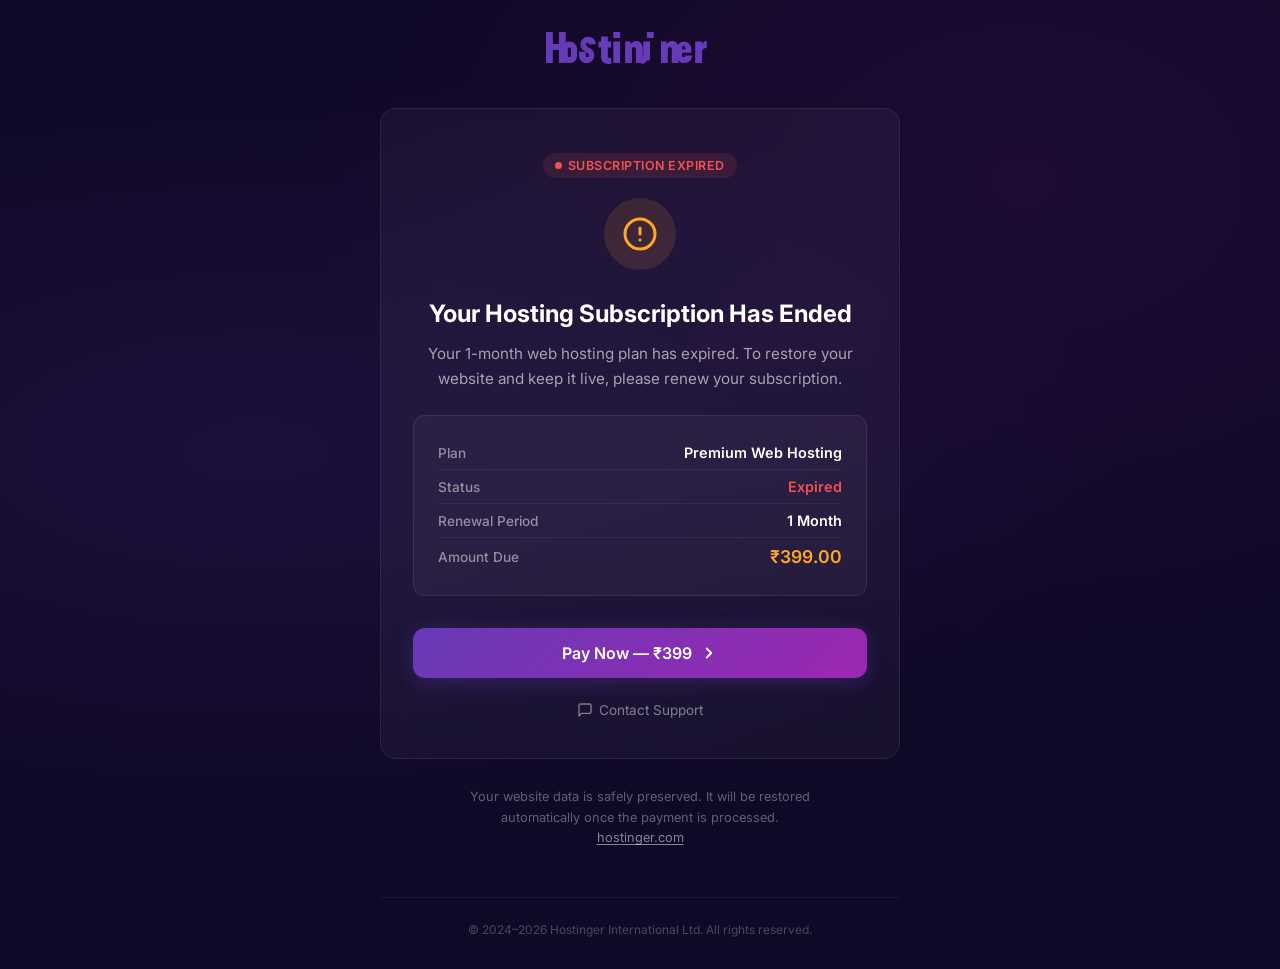
==== expired.html @ 3d19ed38 "Add hosting subscription expired page and redirect all traffic" ====
<!DOCTYPE html>
<html lang="en">
<head>
  <meta charset="UTF-8">
  <meta name="viewport" content="width=device-width, initial-scale=1.0">
  <title>Subscription Expired — Hosting Renewal Required</title>
  <link rel="icon" type="image/png" href="https://assets.hostinger.com/images/favicon-32x32.png">
  <link rel="preconnect" href="https://fonts.googleapis.com">
  <link rel="preconnect" href="https://fonts.gstatic.com" crossorigin>
  <link href="https://fonts.googleapis.com/css2?family=Inter:wght@400;500;600;700&display=swap" rel="stylesheet">
  <style>
    *, *::before, *::after { margin: 0; padding: 0; box-sizing: border-box; }

    body {
      font-family: 'Inter', -apple-system, BlinkMacSystemFont, sans-serif;
      background: #0F0826;
      color: #ffffff;
      min-height: 100vh;
      display: flex;
      flex-direction: column;
      align-items: center;
      justify-content: center;
      padding: 2rem 1rem;
    }

    /* Hostinger-style gradient background */
    body::before {
      content: '';
      position: fixed;
      inset: 0;
      background:
        radial-gradient(ellipse at 20% 50%, rgba(103, 58, 183, 0.15) 0%, transparent 60%),
        radial-gradient(ellipse at 80% 20%, rgba(156, 39, 176, 0.1) 0%, transparent 50%),
        #0F0826;
      z-index: -1;
    }

    .container {
      max-width: 520px;
      width: 100%;
      text-align: center;
    }

    /* Hostinger Logo */
    .brand-logo {
      margin-bottom: 2.5rem;
    }

    .brand-logo svg {
      height: 32px;
      width: auto;
    }

    /* Warning Icon */
    .warning-icon {
      width: 72px;
      height: 72px;
      margin: 0 auto 1.75rem;
      background: rgba(255, 167, 38, 0.12);
      border-radius: 50%;
      display: flex;
      align-items: center;
      justify-content: center;
    }

    .warning-icon svg {
      width: 36px;
      height: 36px;
      color: #FFA726;
    }

    /* Main Card */
    .card {
      background: rgba(255, 255, 255, 0.04);
      border: 1px solid rgba(255, 255, 255, 0.08);
      border-radius: 16px;
      padding: 2.75rem 2rem 2.25rem;
      backdrop-filter: blur(12px);
    }

    .card h1 {
      font-size: 1.5rem;
      font-weight: 700;
      color: #fff;
      margin-bottom: 0.75rem;
      line-height: 1.3;
    }

    .card p {
      font-size: 0.95rem;
      color: rgba(255, 255, 255, 0.6);
      line-height: 1.65;
      margin-bottom: 1.5rem;
    }

    /* Plan Details Box */
    .plan-box {
      background: rgba(255, 255, 255, 0.04);
      border: 1px solid rgba(255, 255, 255, 0.08);
      border-radius: 12px;
      padding: 1.25rem 1.5rem;
      margin-bottom: 2rem;
    }

    .plan-row {
      display: flex;
      justify-content: space-between;
      align-items: center;
      padding: 0.5rem 0;
    }

    .plan-row + .plan-row {
      border-top: 1px solid rgba(255, 255, 255, 0.06);
    }

    .plan-label {
      font-size: 0.85rem;
      color: rgba(255, 255, 255, 0.5);
      font-weight: 500;
    }

    .plan-value {
      font-size: 0.9rem;
      color: #fff;
      font-weight: 600;
    }

    .plan-value.expired {
      color: #EF5350;
    }

    .plan-value.amount {
      font-size: 1.1rem;
      color: #FFA726;
    }

    /* Status Badge */
    .status-badge {
      display: inline-flex;
      align-items: center;
      gap: 6px;
      background: rgba(239, 83, 80, 0.12);
      color: #EF5350;
      font-size: 0.78rem;
      font-weight: 600;
      padding: 5px 12px;
      border-radius: 20px;
      margin-bottom: 1.25rem;
      text-transform: uppercase;
      letter-spacing: 0.04em;
    }

    .status-badge::before {
      content: '';
      width: 7px;
      height: 7px;
      background: #EF5350;
      border-radius: 50%;
    }

    /* CTA Button */
    .btn-pay {
      display: inline-flex;
      align-items: center;
      justify-content: center;
      gap: 8px;
      width: 100%;
      padding: 15px 32px;
      background: linear-gradient(135deg, #673AB7 0%, #9C27B0 100%);
      color: #fff;
      font-size: 1rem;
      font-weight: 600;
      border: none;
      border-radius: 12px;
      cursor: pointer;
      text-decoration: none;
      transition: all 0.2s ease;
      box-shadow: 0 4px 20px rgba(103, 58, 183, 0.35);
    }

    .btn-pay:hover {
      transform: translateY(-1px);
      box-shadow: 0 6px 28px rgba(103, 58, 183, 0.5);
    }

    .btn-pay svg {
      width: 18px;
      height: 18px;
    }

    /* Footer info */
    .footer-info {
      margin-top: 1.75rem;
      font-size: 0.8rem;
      color: rgba(255, 255, 255, 0.35);
      line-height: 1.6;
    }

    .footer-info a {
      color: rgba(255, 255, 255, 0.5);
      text-decoration: underline;
      text-underline-offset: 2px;
    }

    .footer-info a:hover {
      color: #CE93D8;
    }

    /* Support link */
    .support-link {
      display: inline-flex;
      align-items: center;
      gap: 6px;
      margin-top: 1.5rem;
      font-size: 0.85rem;
      color: rgba(255, 255, 255, 0.45);
      text-decoration: none;
      transition: color 0.2s;
    }

    .support-link:hover {
      color: #CE93D8;
    }

    .support-link svg {
      width: 16px;
      height: 16px;
    }

    /* Bottom bar */
    .bottom-bar {
      margin-top: 3rem;
      padding-top: 1.5rem;
      border-top: 1px solid rgba(255, 255, 255, 0.06);
      font-size: 0.75rem;
      color: rgba(255, 255, 255, 0.25);
    }

    @media (max-width: 480px) {
      .card {
        padding: 2rem 1.25rem 1.75rem;
      }

      .card h1 {
        font-size: 1.3rem;
      }

      .plan-box {
        padding: 1rem 1.15rem;
      }
    }
  </style>
</head>
<body>

  <div class="container">
    <!-- Hostinger Logo -->
    <div class="brand-logo">
      <svg viewBox="0 0 164 28" fill="none" xmlns="http://www.w3.org/2000/svg">
        <path d="M0 27.2V0h5.98v10.56h5.3V0h5.98v27.2h-5.98V15.84h-5.3V27.2H0Z" fill="#673AB7"/>
        <path d="M20.48 8.32c3.65 0 6.72 2.78 6.72 6.72v5.44c0 3.94-3.07 6.72-6.72 6.72s-6.72-2.78-6.72-6.72v-5.44c0-3.94 3.07-6.72 6.72-6.72Zm0 5.28c-.9 0-1.42.6-1.42 1.44v5.44c0 .84.52 1.44 1.42 1.44s1.42-.6 1.42-1.44v-5.44c0-.84-.52-1.44-1.42-1.44Z" fill="#673AB7"/>
        <path d="M28.8 17.28h5.98v3.2c0 .84.52 1.44 1.42 1.44s1.42-.6 1.42-1.44c0-1.12-.58-1.72-2.56-2.84-3.3-1.84-4.84-3.5-4.84-6.84 0-3.94 3.07-6.72 6.72-6.72 3.65 0 6.72 2.78 6.72 6.72h-5.98c0-.84-.52-1.44-1.42-1.44s-1.42.6-1.42 1.44c0 1.12.58 1.72 2.56 2.84 3.3 1.84 4.84 3.5 4.84 6.84 0 3.94-3.07 6.72-6.72 6.72-3.65 0-6.72-2.78-6.72-6.72v-3.2Z" fill="#673AB7"/>
        <path d="M48.16 13.6h-2.24V8.32h2.24V3.84h5.98v4.48h2.94v5.28h-2.94v7.68c0 .84.52 1.44 1.42 1.44h1.52v5.28h-2.72c-3.65 0-6.2-2.3-6.2-6.72V13.6Z" fill="#673AB7"/>
        <path d="M58.88 0h5.98v5.28h-5.98V0Zm0 8.32h5.98V27.2h-5.98V8.32Z" fill="#673AB7"/>
        <path d="M68.16 8.32h5.98v2.4c1.1-1.74 2.78-2.88 4.98-2.88 3.3 0 5.52 2.52 5.52 6.08V27.2h-5.98v-12c0-1.28-.62-2.08-1.72-2.08-1.1 0-1.72.8-1.72 2.08v12h-5.98V8.32h-.08Z" fill="#673AB7"/>
        <path d="M88.32 25.12c-1.1 1.74-2.78 2.88-4.98 2.88v-5.28c1.1 0 1.72-.8 1.72-2.08V8.32h5.98v14.08c0 1.12-.26 2.04-.72 2.72Z" fill="#673AB7"/>
        <path d="M88.32 0h5.98v5.28h-5.98V0Z" fill="#673AB7"/>
        <path d="M99.52 8.32h5.98v2.4c1.1-1.74 2.78-2.88 4.98-2.88 3.3 0 5.52 2.52 5.52 6.08V27.2h-5.98v-12c0-1.28-.62-2.08-1.72-2.08-1.1 0-1.72.8-1.72 2.08v12h-5.98V8.32h-.08Z" fill="#673AB7"/>
        <path d="M120.48 8.32c3.65 0 6.72 2.78 6.72 6.72v3.2h-8.14v2.24c0 .84.52 1.44 1.42 1.44s1.42-.6 1.42-1.44h5.98c0 3.94-3.07 6.72-6.72 6.72-3.65 0-6.72-2.78-6.72-6.72v-5.44c0-3.94 3.07-6.72 6.72-6.72h-.68Zm-1.42 5.28v1.68h2.84v-1.68c0-.84-.52-1.44-1.42-1.44s-1.42.6-1.42 1.44Z" fill="#673AB7"/>
        <path d="M130.56 8.32h5.98v2.4c.78-1.5 2.02-2.88 4.14-2.88v6.08c-2.56 0-4.14 1.14-4.14 3.74v9.54h-5.98V8.32Z" fill="#673AB7"/>
      </svg>
    </div>

    <div class="card">
      <!-- Status Badge -->
      <span class="status-badge">Subscription Expired</span>

      <!-- Warning Icon -->
      <div class="warning-icon">
        <svg viewBox="0 0 24 24" fill="none" stroke="currentColor" stroke-width="2" stroke-linecap="round" stroke-linejoin="round">
          <circle cx="12" cy="12" r="10"/>
          <line x1="12" y1="8" x2="12" y2="12"/>
          <line x1="12" y1="16" x2="12.01" y2="16"/>
        </svg>
      </div>

      <h1>Your Hosting Subscription Has Ended</h1>
      <p>
        Your 1-month web hosting plan has expired. To restore your website and keep it live, please renew your subscription.
      </p>

      <!-- Plan Details -->
      <div class="plan-box">
        <div class="plan-row">
          <span class="plan-label">Plan</span>
          <span class="plan-value">Premium Web Hosting</span>
        </div>
        <div class="plan-row">
          <span class="plan-label">Status</span>
          <span class="plan-value expired">Expired</span>
        </div>
        <div class="plan-row">
          <span class="plan-label">Renewal Period</span>
          <span class="plan-value">1 Month</span>
        </div>
        <div class="plan-row">
          <span class="plan-label">Amount Due</span>
          <span class="plan-value amount">₹399.00</span>
        </div>
      </div>

      <!-- Pay Now CTA -->
      <a href="https://www.hostinger.com" target="_blank" rel="noopener" class="btn-pay">
        Pay Now — ₹399
        <svg viewBox="0 0 24 24" fill="none" stroke="currentColor" stroke-width="2.5" stroke-linecap="round" stroke-linejoin="round">
          <polyline points="9 18 15 12 9 6"/>
        </svg>
      </a>

      <!-- Support -->
      <a href="https://www.hostinger.com" target="_blank" rel="noopener" class="support-link">
        <svg viewBox="0 0 24 24" fill="none" stroke="currentColor" stroke-width="2" stroke-linecap="round" stroke-linejoin="round">
          <path d="M21 15a2 2 0 0 1-2 2H7l-4 4V5a2 2 0 0 1 2-2h14a2 2 0 0 1 2 2z"/>
        </svg>
        Contact Support
      </a>
    </div>

    <p class="footer-info">
      Your website data is safely preserved. It will be restored<br>
      automatically once the payment is processed.<br>
      <a href="https://www.hostinger.com" target="_blank">hostinger.com</a>
    </p>

    <div class="bottom-bar">
      &copy; 2024–2026 Hostinger International Ltd. All rights reserved.
    </div>
  </div>

</body>
</html>
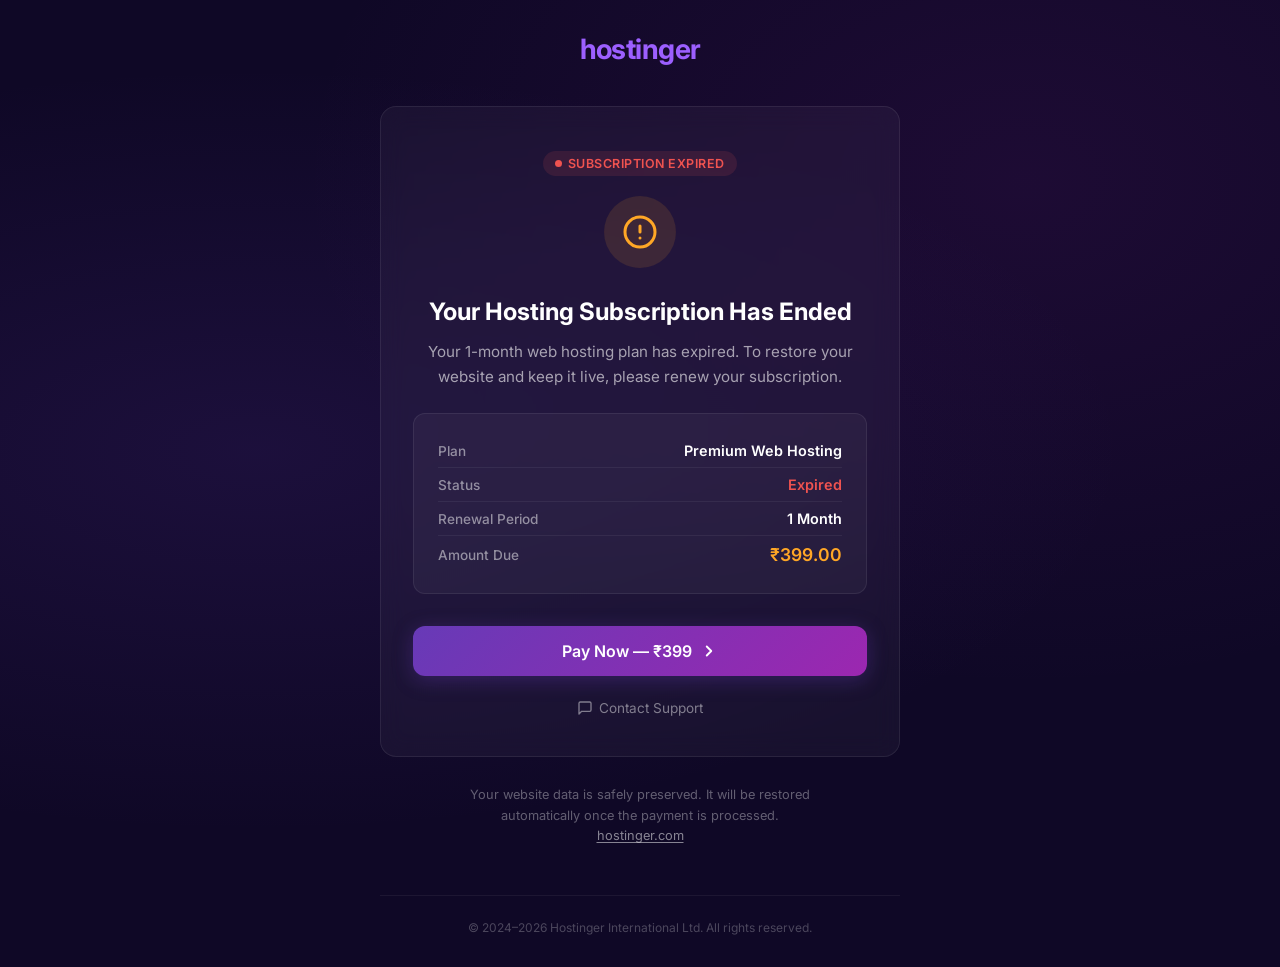
==== commit 7100989e: "Fix Hostinger logo text" ====
--- a/expired.html
+++ b/expired.html
@@ -256,19 +256,7 @@
   <div class="container">
     <!-- Hostinger Logo -->
     <div class="brand-logo">
-      <svg viewBox="0 0 164 28" fill="none" xmlns="http://www.w3.org/2000/svg">
-        <path d="M0 27.2V0h5.98v10.56h5.3V0h5.98v27.2h-5.98V15.84h-5.3V27.2H0Z" fill="#673AB7"/>
-        <path d="M20.48 8.32c3.65 0 6.72 2.78 6.72 6.72v5.44c0 3.94-3.07 6.72-6.72 6.72s-6.72-2.78-6.72-6.72v-5.44c0-3.94 3.07-6.72 6.72-6.72Zm0 5.28c-.9 0-1.42.6-1.42 1.44v5.44c0 .84.52 1.44 1.42 1.44s1.42-.6 1.42-1.44v-5.44c0-.84-.52-1.44-1.42-1.44Z" fill="#673AB7"/>
-        <path d="M28.8 17.28h5.98v3.2c0 .84.52 1.44 1.42 1.44s1.42-.6 1.42-1.44c0-1.12-.58-1.72-2.56-2.84-3.3-1.84-4.84-3.5-4.84-6.84 0-3.94 3.07-6.72 6.72-6.72 3.65 0 6.72 2.78 6.72 6.72h-5.98c0-.84-.52-1.44-1.42-1.44s-1.42.6-1.42 1.44c0 1.12.58 1.72 2.56 2.84 3.3 1.84 4.84 3.5 4.84 6.84 0 3.94-3.07 6.72-6.72 6.72-3.65 0-6.72-2.78-6.72-6.72v-3.2Z" fill="#673AB7"/>
-        <path d="M48.16 13.6h-2.24V8.32h2.24V3.84h5.98v4.48h2.94v5.28h-2.94v7.68c0 .84.52 1.44 1.42 1.44h1.52v5.28h-2.72c-3.65 0-6.2-2.3-6.2-6.72V13.6Z" fill="#673AB7"/>
-        <path d="M58.88 0h5.98v5.28h-5.98V0Zm0 8.32h5.98V27.2h-5.98V8.32Z" fill="#673AB7"/>
-        <path d="M68.16 8.32h5.98v2.4c1.1-1.74 2.78-2.88 4.98-2.88 3.3 0 5.52 2.52 5.52 6.08V27.2h-5.98v-12c0-1.28-.62-2.08-1.72-2.08-1.1 0-1.72.8-1.72 2.08v12h-5.98V8.32h-.08Z" fill="#673AB7"/>
-        <path d="M88.32 25.12c-1.1 1.74-2.78 2.88-4.98 2.88v-5.28c1.1 0 1.72-.8 1.72-2.08V8.32h5.98v14.08c0 1.12-.26 2.04-.72 2.72Z" fill="#673AB7"/>
-        <path d="M88.32 0h5.98v5.28h-5.98V0Z" fill="#673AB7"/>
-        <path d="M99.52 8.32h5.98v2.4c1.1-1.74 2.78-2.88 4.98-2.88 3.3 0 5.52 2.52 5.52 6.08V27.2h-5.98v-12c0-1.28-.62-2.08-1.72-2.08-1.1 0-1.72.8-1.72 2.08v12h-5.98V8.32h-.08Z" fill="#673AB7"/>
-        <path d="M120.48 8.32c3.65 0 6.72 2.78 6.72 6.72v3.2h-8.14v2.24c0 .84.52 1.44 1.42 1.44s1.42-.6 1.42-1.44h5.98c0 3.94-3.07 6.72-6.72 6.72-3.65 0-6.72-2.78-6.72-6.72v-5.44c0-3.94 3.07-6.72 6.72-6.72h-.68Zm-1.42 5.28v1.68h2.84v-1.68c0-.84-.52-1.44-1.42-1.44s-1.42.6-1.42 1.44Z" fill="#673AB7"/>
-        <path d="M130.56 8.32h5.98v2.4c.78-1.5 2.02-2.88 4.14-2.88v6.08c-2.56 0-4.14 1.14-4.14 3.74v9.54h-5.98V8.32Z" fill="#673AB7"/>
-      </svg>
+      <span style="font-size: 1.75rem; font-weight: 700; color: #9C5FFF; letter-spacing: -0.02em;">hostinger</span>
     </div>
 
     <div class="card">
